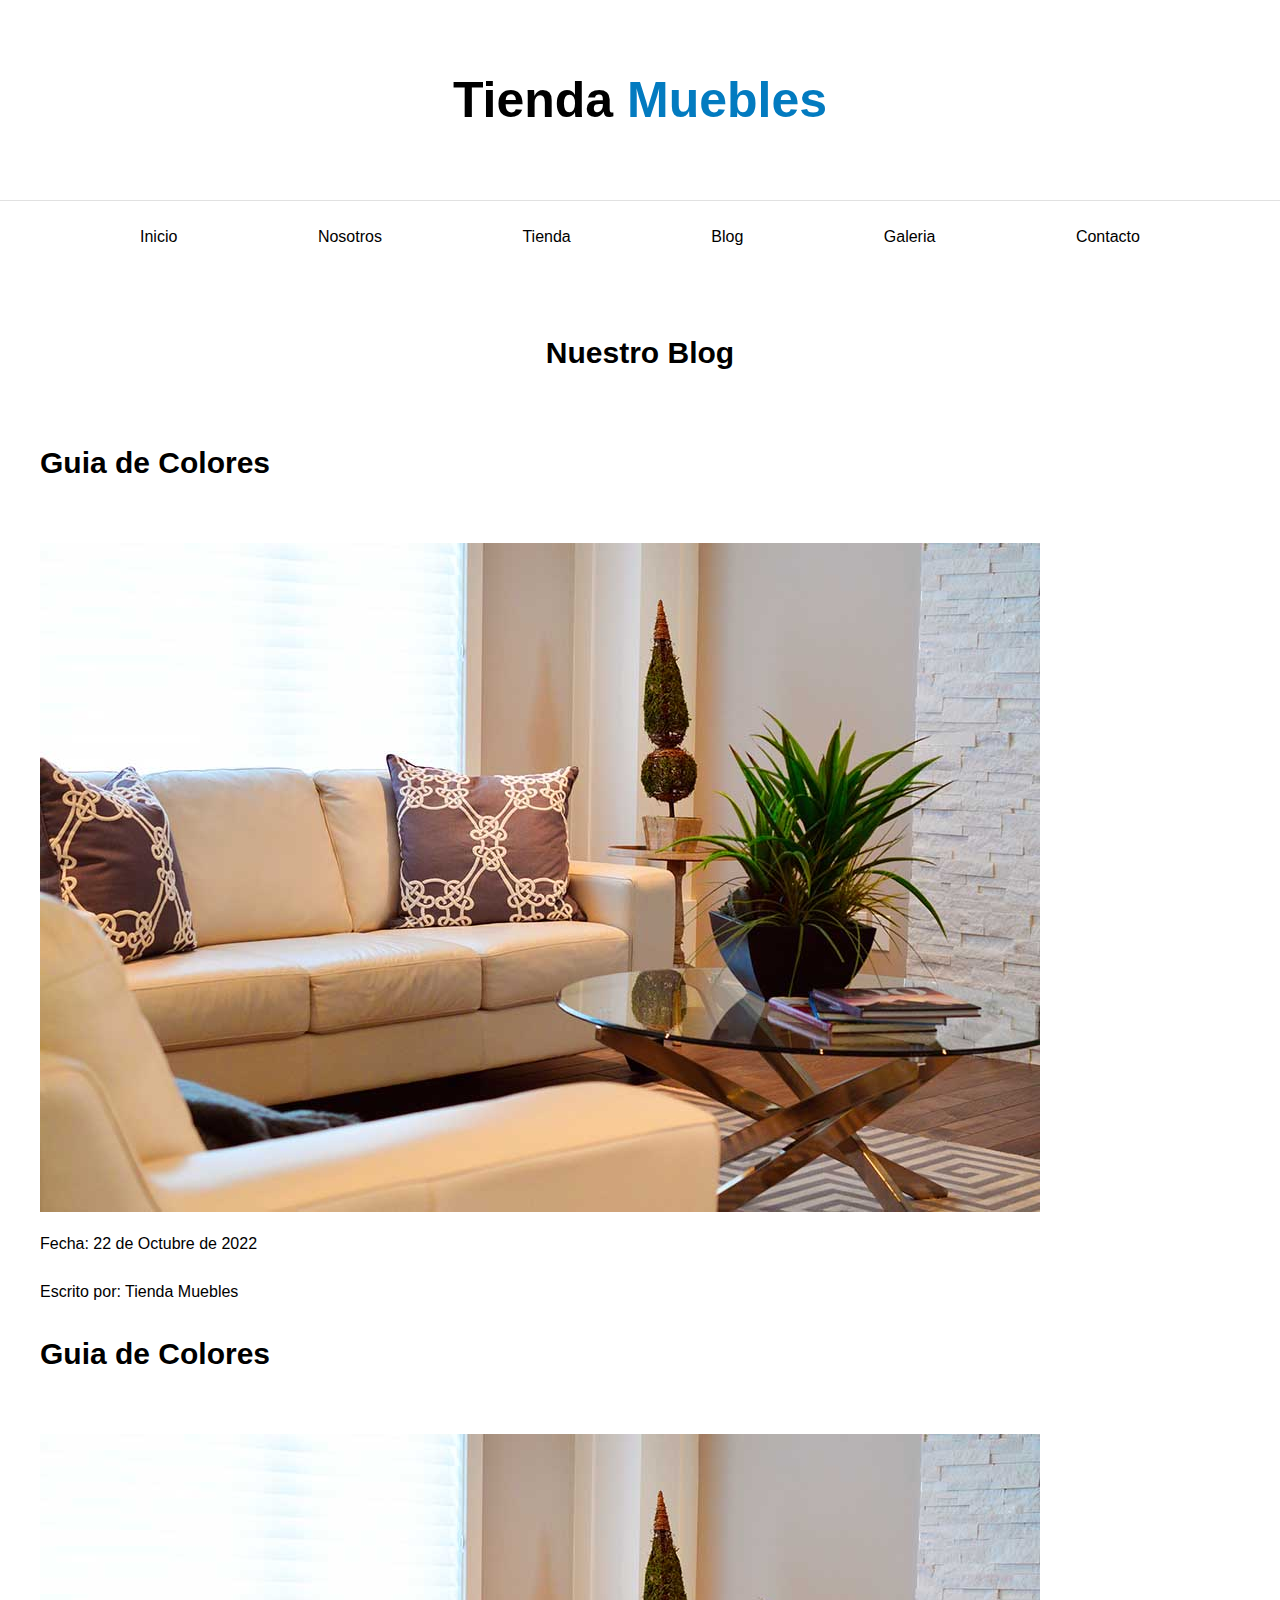
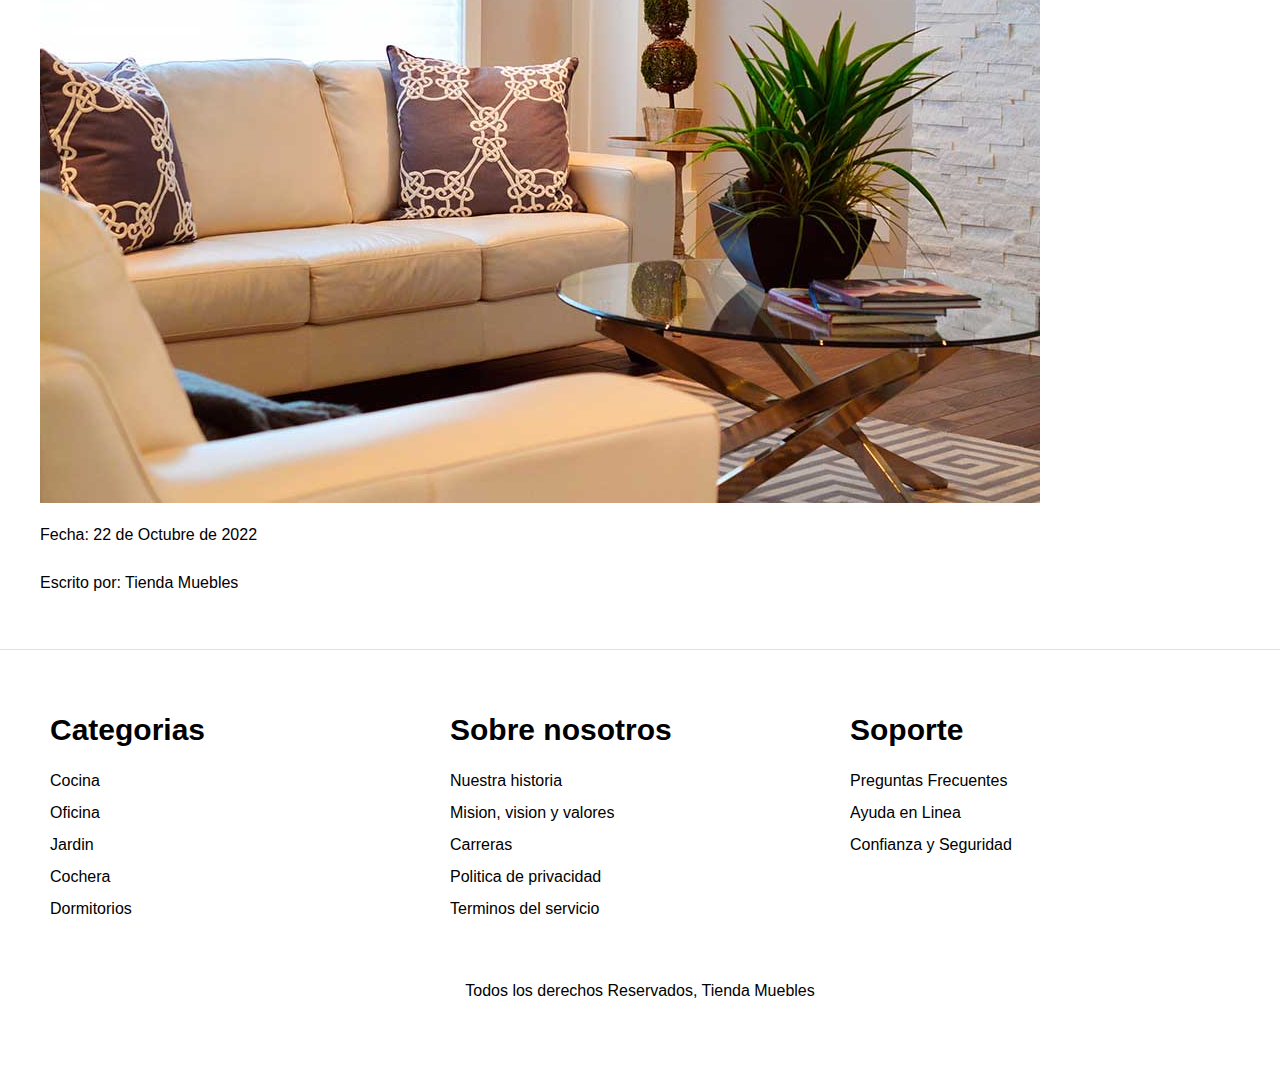
==== blog.html @ 77cd5ca7 "algunas otras paginas creadas" ====
<!DOCTYPE html>
<html lang="en">
<head>
    <meta charset="UTF-8">
    <meta http-equiv="X-UA-Compatible" content="IE=edge">
    <meta name="viewport" content="width=device-width, initial-scale=1.0">
    <link rel="stylesheet" href="./css/normalize.css">
    <link rel="stylesheet" href="./css/style.css">
    <title>Aprendiendo HTML</title>
</head>
<body>
    
    <img src="" alt="">
    <header>
       <h1 class="nombre-sitio">Tienda <span>Muebles</span></h1> 
    </header>
    

    <div class="contenedor-navegacion">
        <nav class="nav-principal contenedor">
            <a href="index.html">Inicio</a>
            <a href="./nosotros.html">Nosotros</a>
            <a href="./tienda.html">Tienda</a>
            <a href="./blog.html">Blog</a>
            <a href="">Galeria</a>
            <a href="">Contacto</a>
        </nav>
    </div>


    <main class="contenido-principal contenedor">
        <h2 class="text-center">Nuestro Blog</h2>

        <section class="contenedor-blog">
            <div class="blog">
                <article>
                    <h2>Guia de Colores</h2>
                    <div class="imagen">
                        <img src="./img/nosotros.jpg" alt="imagen blog">
                    </div>
                    <div class="entrada-meta">
                        <p>Fecha: <span>22 de Octubre de 2022</span></p>
                        <p>Escrito por: <span>Tienda Muebles</span></p>
                    </div>
                </article>

                <article>
                    <h2>Guia de Colores</h2>
                    <div class="imagen">
                        <img src="./img/nosotros.jpg" alt="imagen blog">
                    </div>
                    <div class="entrada-meta">
                        <p>Fecha: <span>22 de Octubre de 2022</span></p>
                        <p>Escrito por: <span>Tienda Muebles</span></p>
                    </div>
                </article>
            </div>
            <aside>

            </aside>
        </section>
    </main>

    <footer class="site-footer">
        <div class="grid-footer contenedor">
            <div>
                <h3>Categorias</h3>
                <nav class="footer-menu">
                    <a href="">Cocina</a>
                    <a href="">Oficina</a>
                    <a href="">Jardin</a>
                    <a href="">Cochera</a>
                    <a href="">Dormitorios</a>
                </nav>
            </div>
            <div>
                <h3>Sobre nosotros</h3>
                <nav class="footer-menu">
                    <a href="">Nuestra historia</a>
                    <a href="">Mision, vision y valores</a>
                    <a href="">Carreras</a>
                    <a href="">Politica de privacidad</a>
                    <a href="">Terminos del servicio</a>
                </nav>
            </div>
            <div>
                <h3>Soporte</h3>
                <nav class="footer-menu">
                    <a href="">Preguntas Frecuentes</a>
                    <a href="">Ayuda en Linea</a>
                    <a href="">Confianza y Seguridad</a>
                </nav>
            </div>
        </div>
        <p class="copyrigth">Todos los derechos Reservados, Tienda Muebles</p>
    </footer>

</body>
</html>
---- css/style.css ----
/* apply a natural box layout model to all elements, but allowing components to change */
html {
    box-sizing: border-box;
    font-size: 62.5%; /* 1 rem 0 10px */
  }
  *, *:before, *:after {
    box-sizing: inherit;
  }

  /* Fuente */
  @import url('https://fonts.googleapis.com/css2?family=Lato:wght@400;700&display=swap');

  body {
    font-family: 'Lato', sans-serif;
    font-size: 1.6rem;
    line-height: 2;
  }

  /* Globales */

  h1,h2,h3 {
      margin: 0 0 5rem 0;
  }

  h1 {
      font-size: 5rem;
  }

  h2 {
      font-size: 3rem;
  }

  h3 {
      font-size: 3rem;
  }

  a {
      text-decoration: none;
      color: #000;
  }

  .contenedor {
      max-width: 120rem;
      margin: 0 auto;
  }

  img {
      max-width: 100%;
      display: block;
  }

  .btn {
    background-color: #8cbc00;
    display: block;
    color: #fff;
    text-transform: uppercase;
    font-weight: 700;
    padding: 1rem;
    transition: background-color .3s ease-out;
}

.btn:hover {
    background-color: #769c02;   
}

  /* Utilidades */

  .text-center {
    text-align: center;
  }

  /* Header y navegacion  */
.nombre-sitio {
    text-align: center;
    margin-top: 5rem;
}

.nombre-sitio span {
    color: #037bc0;
}

.contenedor-navegacion {
    border-top: 1px solid #e1e1e1;
}

.nav-principal {
    padding: 2rem 10rem;
    display: flex;
    justify-content: space-between;

}

.hero {
    background-image: url('../img/principal.jpg');
    height: 55rem;
    background-repeat: no-repeat;
    background-size: cover;
    background-position: center center;
}

/* Box Model */

/* Categorias */

.categorias {
    padding-top: 5rem;
}

.categorias h2 {
    text-align: center;
}

.categoria a {
    text-align: center;
    display: block;
    padding: 2rem;
    font-size: 2rem;
}

.categoria a:hover {
    background-color: #037bc0;
    color: #fff;
    border-radius: 0 0 1rem 0;
}

.listado-categorias {
    display: grid;
    grid-template-columns: repeat(3, 1fr);
    gap: 20px;
}

/* Bloque Nosotros */

.sobre-nosotros {
    background-image: linear-gradient( to right, transparent 50%, #037bc0 50%, #037bc0 100%), url(../img/nosotros.jpg);
    padding: 10rem 0;
    background-repeat: no-repeat;
    background-size: 100%, 120rem;
    background-position: left center;
}

.sobre-nosotros-grid {
    display: flex;
    justify-content: flex-end;
}
 .texto-nosotros {
     flex-basis: 50%;
     padding-left: 10rem;
     color: #fff
 }

 /* Listado de productos */

 .listado-productos {
     display: grid;
     grid-template-columns: repeat(6, 1fr);
     gap: 2rem

 }

 .contenido-principal {
    padding-top: 5rem;
 }

 .producto:nth-child(1) {
     grid-column: 1/7;
     display: grid;
     grid-template-columns: 3fr 1fr;
 }
 .producto:nth-child(1) img {
     height: 100%;
     width: 100%;
     object-fit: cover;
 }

 .producto:nth-child(2) img,
 .producto:nth-child(3) img  {
     height: 30rem;
     width: 100%;
    object-fit: cover;
}

 .producto:nth-child(2) {
    grid-column: 1/4;
}

.producto:nth-child(3) {
    grid-column: 4/7;
}

.producto:nth-child(4) {
    grid-column: 1/3;
}

.producto:nth-child(5) {
    grid-column: 3/5;
}

.producto:nth-child(6) {
    grid-column: 5/7;
}

 .producto {
     background-color: #037bc0;
 }

 .texto-producto {
     text-align: center;
     color: #fff;
     padding: 2rem;

 }

 .texto-producto h3 {
     margin: 0;
 }

 .texto-producto p {
    margin: 0 0 .5rem 0;
}

 .texto-producto .precio {
     font-size: 2.8rem;
     font-weight: 700;
 }

 /* Footer */

 .site-footer {
     border-top: 1px solid #e1e1e1;
     margin-top: 5rem;
     padding: 5rem;
 }

 .site-footer h3 {
     margin-bottom: .5rem;
 }

 .grid-footer {
     display: grid;
     grid-template-columns: repeat(3, 1fr);
     gap: 2rem;
 }

.footer-menu a{
    display: block;    
}
.copyrigth {
    text-align: center;
    margin-top: 5rem;
}

/* Nosotros */
.contenido-nosotros {
    display: grid;
    grid-template-columns: 1fr 2fr;
    grid-template-columns: repeat(auto-fit, minmax(25rem, 1fr));
    gap: 4rem;
}

.informacion-nosotros {
    display: flex;
    flex-direction: column;
    justify-content: center;
}
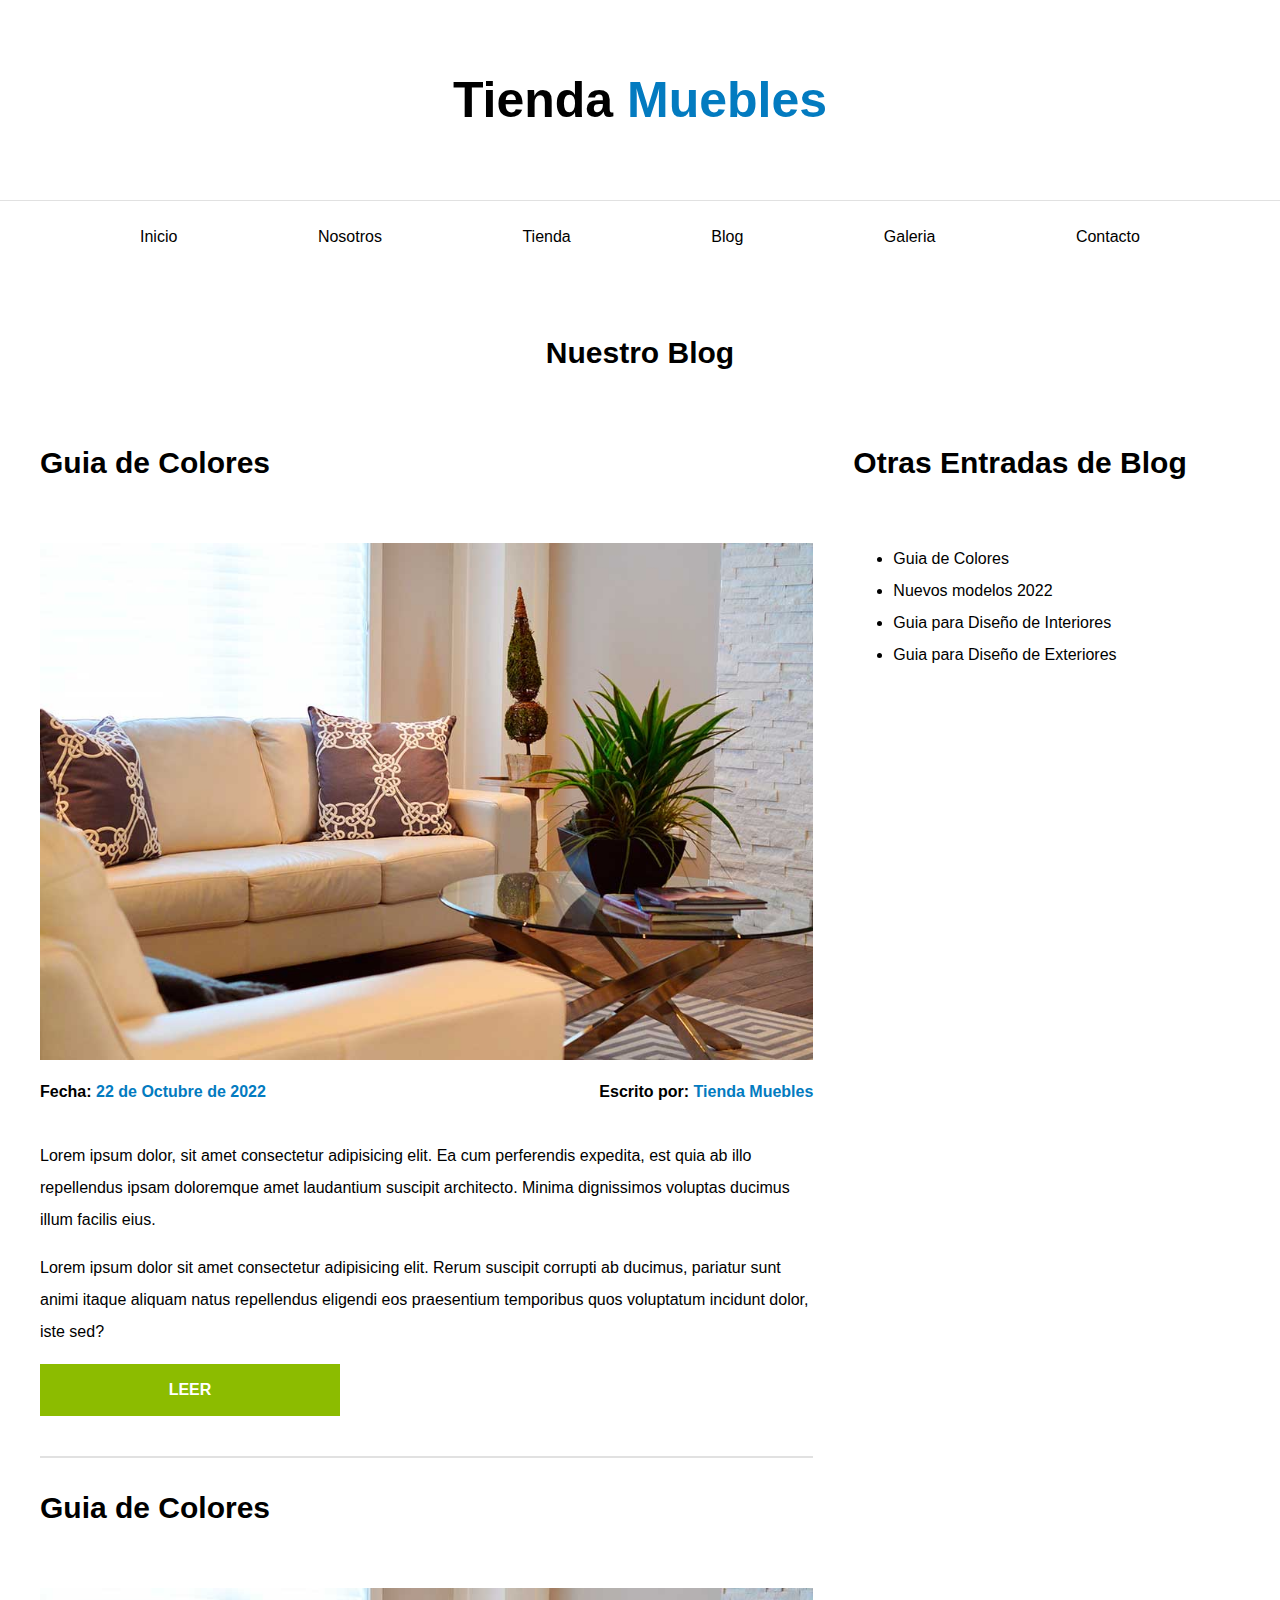
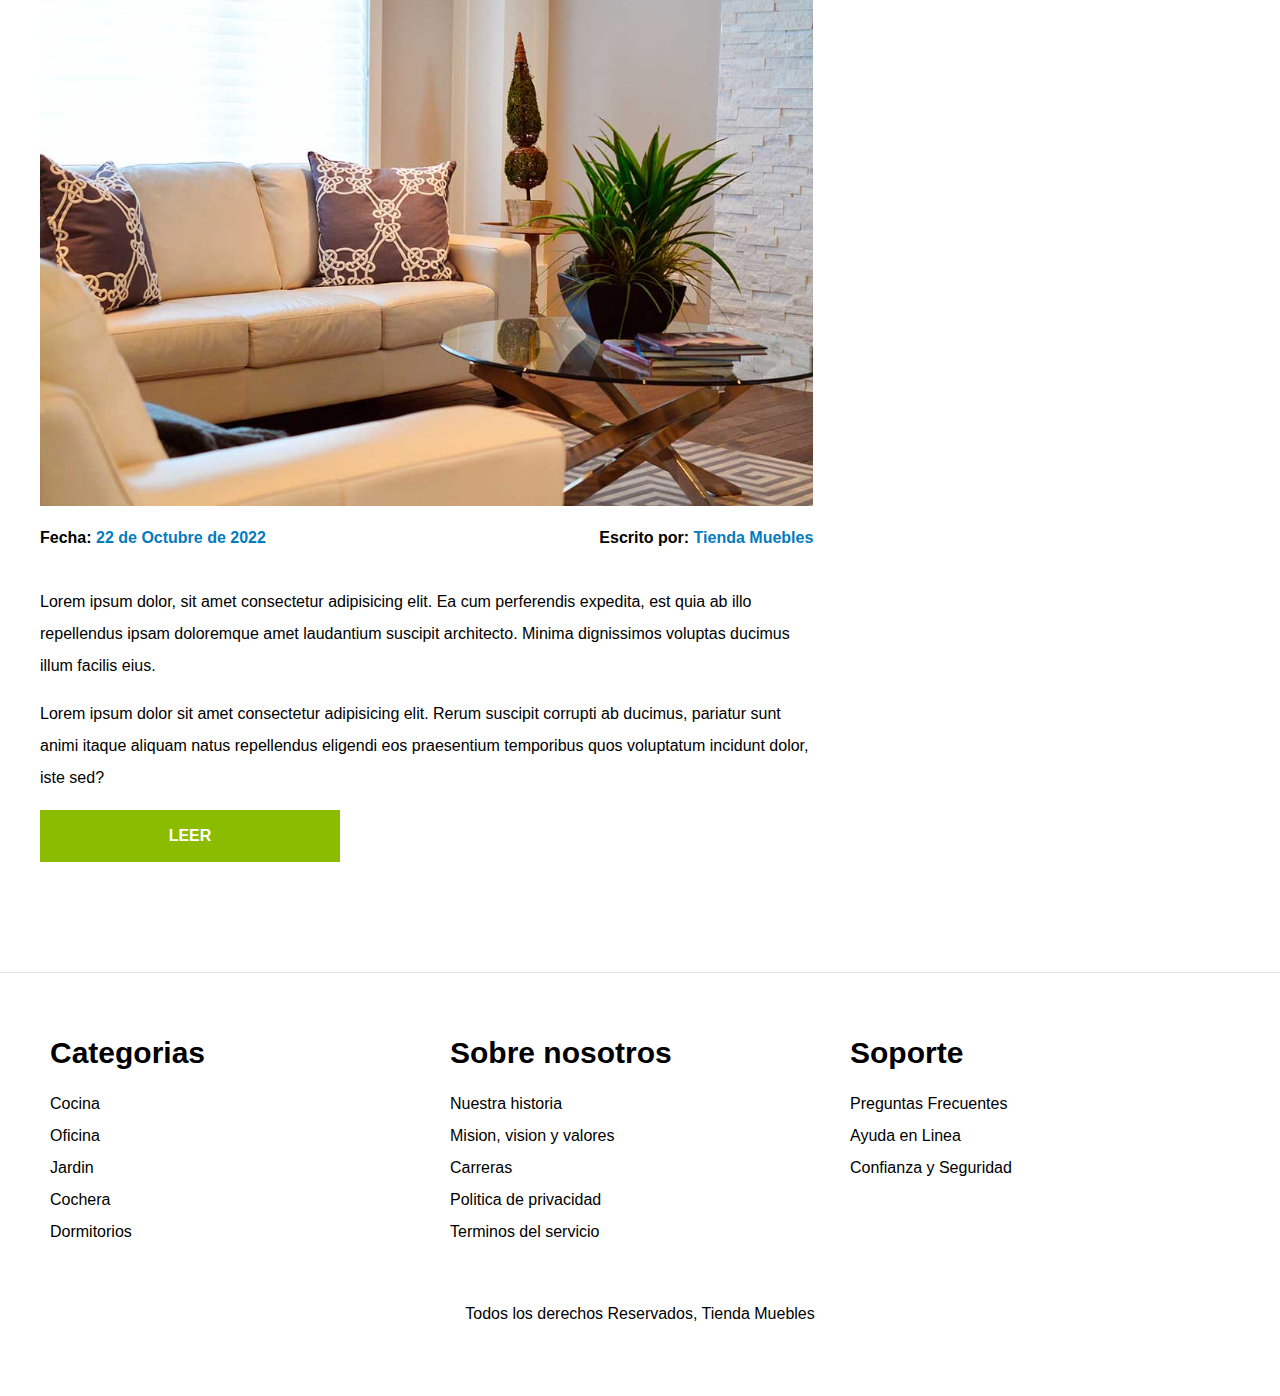
==== commit a4181908: "base+blog+entrada+galeria" ====
--- a/blog.html
+++ b/blog.html
@@ -33,7 +33,7 @@
 
         <section class="contenedor-blog">
             <div class="blog">
-                <article>
+                <article class="entrada">
                     <h2>Guia de Colores</h2>
                     <div class="imagen">
                         <img src="./img/nosotros.jpg" alt="imagen blog">
@@ -42,9 +42,14 @@
                         <p>Fecha: <span>22 de Octubre de 2022</span></p>
                         <p>Escrito por: <span>Tienda Muebles</span></p>
                     </div>
+                    <div class="entrada-blog">
+                        <p>Lorem ipsum dolor, sit amet consectetur adipisicing elit. Ea cum perferendis expedita, est quia ab illo repellendus ipsam doloremque amet laudantium suscipit architecto. Minima dignissimos voluptas ducimus illum facilis eius.</p>
+                        <p>Lorem ipsum dolor sit amet consectetur adipisicing elit. Rerum suscipit corrupti ab ducimus, pariatur sunt animi itaque aliquam natus repellendus eligendi eos praesentium temporibus quos voluptatum incidunt dolor, iste sed?</p>
+                    </div>
+                    <a href="entrada.html" class="btn max-width-30">Leer</a>
                 </article>
 
-                <article>
+                <article class="entrada">
                     <h2>Guia de Colores</h2>
                     <div class="imagen">
                         <img src="./img/nosotros.jpg" alt="imagen blog">
@@ -53,10 +58,27 @@
                         <p>Fecha: <span>22 de Octubre de 2022</span></p>
                         <p>Escrito por: <span>Tienda Muebles</span></p>
                     </div>
+                    <div class="entrada-blog">
+                        <p>Lorem ipsum dolor, sit amet consectetur adipisicing elit. Ea cum perferendis expedita, est quia ab illo repellendus ipsam doloremque amet laudantium suscipit architecto. Minima dignissimos voluptas ducimus illum facilis eius.</p>
+                        <p>Lorem ipsum dolor sit amet consectetur adipisicing elit. Rerum suscipit corrupti ab ducimus, pariatur sunt animi itaque aliquam natus repellendus eligendi eos praesentium temporibus quos voluptatum incidunt dolor, iste sed?</p>
+                    </div>
+                    <a href="entrada.html" class="btn max-width-30">Leer</a>
                 </article>
             </div>
             <aside>
+                <h3>Otras Entradas de Blog</h3>
 
+                <ul>
+                    <li>
+                        <a href="entrada.hmtl">Guia de Colores</a>
+                    </li>
+                    <li>
+                        <a href="entrada.hmtl">Nuevos modelos 2022</a></li>
+                    <li>
+                        <a href="entrada.hmtl">Guia para Diseño de Interiores</a></li></li>
+                    <li>
+                       <a href="entrada.html">Guia para Diseño de Exteriores</a></li>
+                </ul>
             </aside>
         </section>
     </main>
--- a/css/style.css
+++ b/css/style.css
@@ -57,6 +57,7 @@
     font-weight: 700;
     padding: 1rem;
     transition: background-color .3s ease-out;
+    text-align: center;
 }
 
 .btn:hover {
@@ -67,6 +68,10 @@
 
   .text-center {
     text-align: center;
+  }
+
+  .max-width-30 {
+      max-width: 30rem;
   }
 
   /* Header y navegacion  */
@@ -262,4 +267,56 @@
     display: flex;
     flex-direction: column;
     justify-content: center;
+}
+
+/* Blog */
+.contenedor-blog {
+    display: grid;
+    grid-template-columns: 2fr 1fr;
+    gap: 4rem;
+}
+
+.entrada {
+    border-bottom: 2px solid #e1e1e1;
+    padding-bottom: 4rem;
+    margin-bottom: 2rem;
+}
+
+.entrada:last-of-type {
+    border: none;
+}
+
+.entrada-meta {
+    display: flex;
+    justify-content: space-between;
+}
+
+.entrada-meta p {
+    font-weight: bold;
+}
+
+.entrada-meta span {
+    color: #037bc0;
+}
+
+.contenido-entrada-blog {
+    width: 60rem;
+    margin: 0 auto;
+}
+
+/* Galeria */
+
+.galeria {
+    list-style: none;
+    padding: 0;
+    margin: 0;
+    display: grid;
+    grid-template-columns: repeat(3, 1fr);
+    gap: 2rem;
+}
+
+.galeria img {
+    width: 40rem;
+    height: 40rem;
+    object-fit: cover;
 }